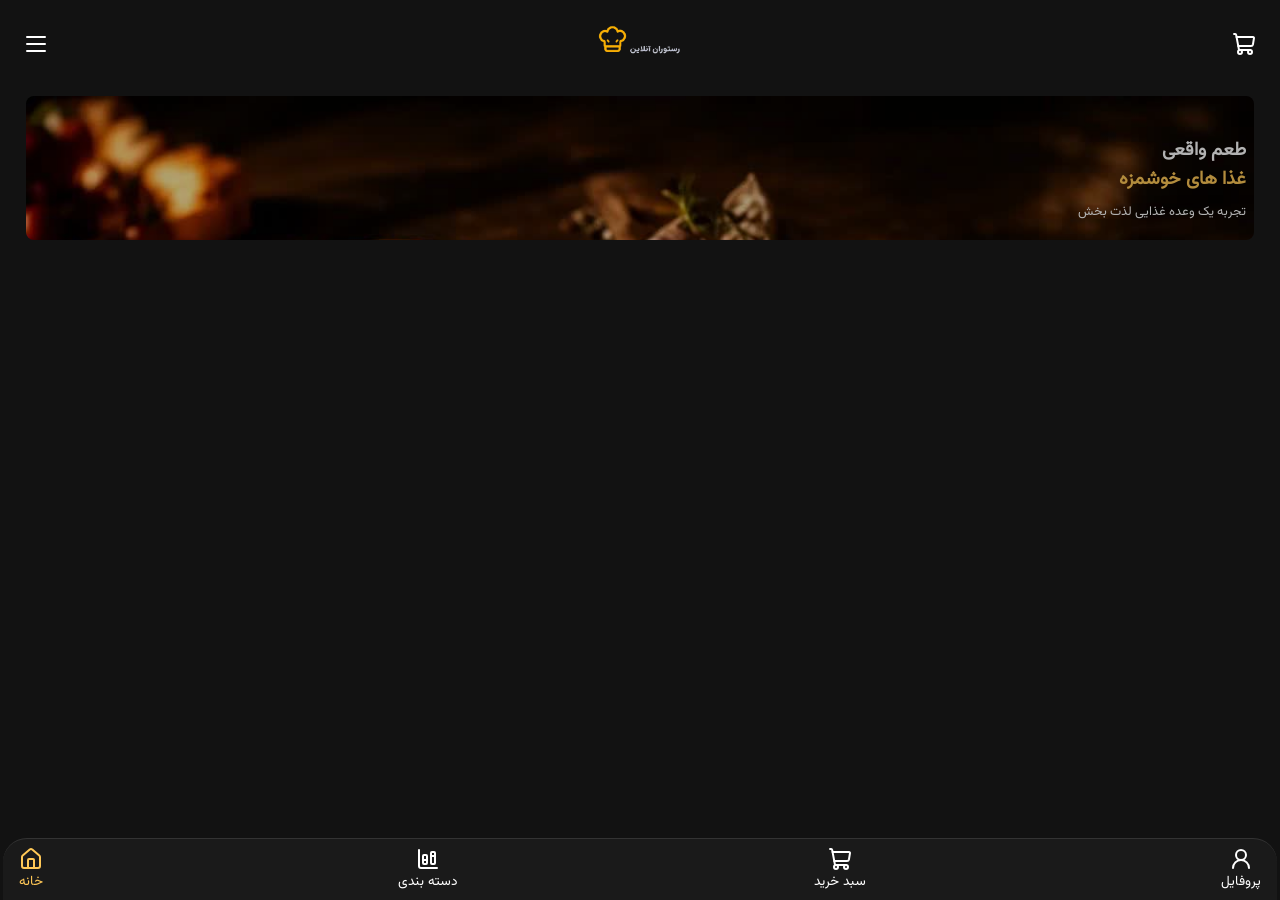
==== index.html @ 84a1adde "update 3" ====
<!DOCTYPE html>
<html lang="fa" dir="rtl">
<head>
    <meta charset="UTF-8">
    <meta name="viewport" content="width=device-width, initial-scale=1.0">
    <title>foodino | فودینو</title>
    <link rel="shortcut icon" href="./assets/image/fav icon.jfif" type="image/x-icon">
    <link rel="stylesheet" href="./css/style.css">
</head>
<body>
    <div class="container">
    <!-- header -->
    <header>
        <!-- top header -->
        <section class="top-header">
            <section class="icon-cart"><svg xmlns="http://www.w3.org/2000/svg" width="24" height="24" viewBox="0 0 24 24" fill="none" stroke="#ffffff" stroke-width="2" stroke-linecap="round" stroke-linejoin="round" class="lucide lucide-shopping-cart preview-icon"><path d="m2.05 2.05 1.099-.028a1 1 0 0 1 1.008.815l2.69 14.347A1 1 0 0 0 7.83 18H18"/><path d="M4.563 5h16.435a1 1 0 0 1 .981 1.204l-1.026 6.226A2 2 0 0 1 18.962 14H6.25"/><circle cx="18" cy="20" r="2"/><circle cx="8" cy="20" r="2"/></svg></section>
            <section class="logo">
                <img src="./assets/image/logo.webp" alt="logo">
            </section>
            <section class="menu"><svg xmlns="http://www.w3.org/2000/svg" width="24" height="24" viewBox="0 0 24 24" fill="none" stroke="#ffffff" stroke-width="2" stroke-linecap="round" stroke-linejoin="round" class="lucide lucide-text-align-justify preview-icon"><path d="M3 5h18"/><path d="M3 12h18"/><path d="M3 19h18"/></svg></section>
        </section>
        <!-- bottom header -->
        <section class="bottom-header">
            <div class="poster">
                <h3 class="title-poster">طعم واقعی <br> <span>غذا های خوشمزه</span></h3>
                <p>تجربه یک وعده غذایی لذت بخش</p>
            </div>
        </section>
    </header>

    <!-- menu bar -->
     <nav class="nav-bar">
        <div class="item-menu">
            <svg xmlns="http://www.w3.org/2000/svg" width="24" height="24" viewBox="0 0 24 24" fill="none" stroke="currentColor" stroke-width="2" stroke-linecap="round" stroke-linejoin="round" class="lucide lucide-user-round preview-icon"><circle cx="12" cy="8" r="5"/><path d="M20 21a8 8 0 0 0-16 0"/></svg>
            <span>پروفایل</span>
        </div>
        <div class="item-menu">
            <svg xmlns="http://www.w3.org/2000/svg" width="24" height="24" viewBox="0 0 24 24" fill="none" stroke="currentColor" stroke-width="2" stroke-linecap="round" stroke-linejoin="round" class="lucide lucide-shopping-cart preview-icon"><path d="m2.05 2.05 1.099-.028a1 1 0 0 1 1.008.815l2.69 14.347A1 1 0 0 0 7.83 18H18"/><path d="M4.563 5h16.435a1 1 0 0 1 .981 1.204l-1.026 6.226A2 2 0 0 1 18.962 14H6.25"/><circle cx="18" cy="20" r="2"/><circle cx="8" cy="20" r="2"/></svg>
            <span>سبد خرید</span>
        </div>
        <div class="item-menu">
            <svg xmlns="http://www.w3.org/2000/svg" width="24" height="24" viewBox="0 0 24 24" fill="none" stroke="currentColor" stroke-width="2" stroke-linecap="round" stroke-linejoin="round" class="lucide lucide-chart-column-stacked preview-icon"><path d="M11 13H7"/><path d="M19 9h-4"/><path d="M3 3v16a2 2 0 0 0 2 2h16"/><rect x="15" y="5" width="4" height="12" rx="1"/><rect x="7" y="8" width="4" height="9" rx="1"/></svg>
            <span>دسته بندی</span>
        </div>
        <div class="item-menu active">
            <svg xmlns="http://www.w3.org/2000/svg" width="24" height="24" viewBox="0 0 24 24" fill="none" stroke="currentColor" stroke-width="2" stroke-linecap="round" stroke-linejoin="round" class="lucide lucide-house preview-icon"><path d="M15 21v-8a1 1 0 0 0-1-1h-4a1 1 0 0 0-1 1v8"/><path d="M3 10a2 2 0 0 1 .709-1.528l7-6a2 2 0 0 1 2.582 0l7 6A2 2 0 0 1 21 10v9a2 2 0 0 1-2 2H5a2 2 0 0 1-2-2z"/></svg>
            <span>خانه</span>
        </div>
     </nav>
    </div>
    <!-- script -->
     <script src="./js/data.js"></script>
     <script src="./js/app.js"></script>
</body>
</html>
---- css/style.css ----
*{
    padding: 0;
    margin: 0;
    box-sizing: border-box;
}

:root{
    /* background */
    --ba-primary: #121212;
    --bg-section: #1a1a1a;
    --bg-card: #222222;
    --bg-card-hover: #2b2b2b;
    --bg-input: #202020;
    --bg-active: #3a241b;

    /* text */
    --text-primary: #ffffff;
    --text-secondary: #e0e0e0;
    --text-muted: #a3a3a3;
    --text-disabled: #737373;


    /* details */
    --boder: #333333;
    --divider: #292929;
    --price: #ff6b35;
    --star: #ffc857;
    --success: #4caf50;
}
@font-face {
    font-family: vazir;
    src: url(../assets/font/static/Vazirmatn-Regular.ttf);
}
@font-face {
    font-family: boold;
    src: url(../assets/font/static/GravitasOne-Regular.ttf);
}
body{
    height: 100vh;
    background: var(--ba-primary);
    color: var(--text-primary);
    font-family: vazir;
    transition: all .4s;
}
/* .container{
    padding: 1rem;
} */
/* header */
.top-header{
    padding: .6rem 1.5rem;
    width: 100%;
    height: 6rem;
    display: flex;
    align-items: center;
    justify-content: space-between;
}

.top-header .logo img{
    width: 7rem;
    margin-top: -.7rem;
}

.bottom-header .poster{
    width: 96%;
    height: 9rem;
    background-image: url(../assets/image/poster.jfif);
    background-size: cover;
    margin: 0 auto;
    filter: brightness(70%);
    border-radius: .5rem;
    padding: 2.5rem 0.5rem;
}
.bottom-header .poster .title-poster span{
    color: var(--star);
}
.bottom-header .poster p{
    font-size: 80%;
    margin-top: .5rem;
}

/* navbar */
.nav-bar{
    background: var(--bg-section);
    display: flex;
    justify-content: space-between;
    padding: .5rem 1rem;
    border-top-left-radius: 1.5rem;
    border-top-right-radius: 1.5rem;
    position: fixed;
    bottom: 0;
    left: .2rem;
    right: .2rem;
    border-top: 1px solid var(--boder);
}
.nav-bar .item-menu{
    display: flex;
    flex-direction: column;
    justify-content: center;
    align-items: center;
    
}
.nav-bar .item-menu span{
    font-size: .85rem;
}
.active{
    color: var(--star);
}
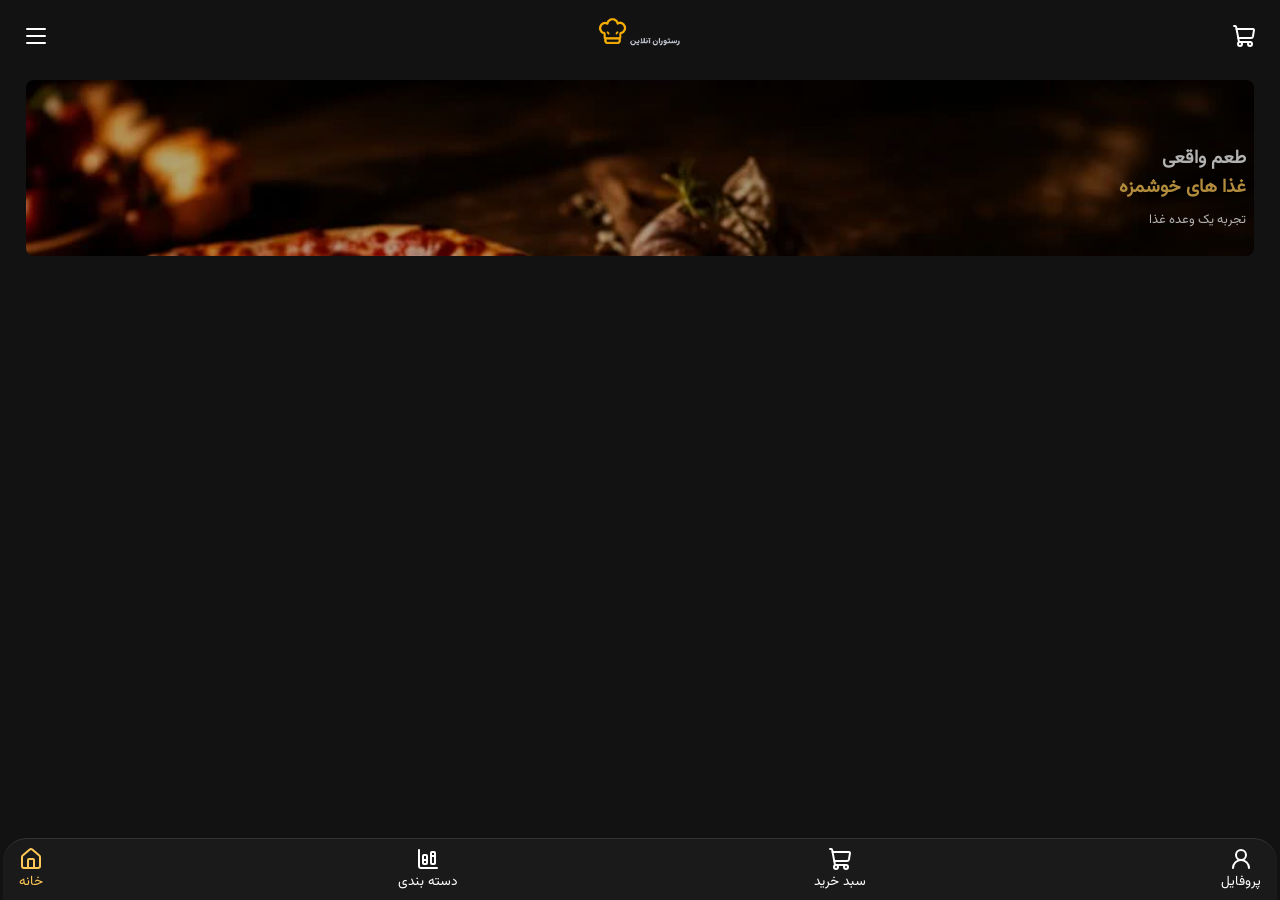
==== commit febb4ebf: "update 5" ====
--- a/index.html
+++ b/index.html
@@ -23,7 +23,7 @@
         <section class="bottom-header">
             <div class="poster">
                 <h3 class="title-poster">طعم واقعی <br> <span>غذا های خوشمزه</span></h3>
-                <p>تجربه یک وعده غذایی لذت بخش</p>
+                <p class="text-poster"></p>
             </div>
         </section>
     </header>
--- a/css/style.css
+++ b/css/style.css
@@ -49,7 +49,7 @@
 .top-header{
     padding: .6rem 1.5rem;
     width: 100%;
-    height: 6rem;
+    height: 5rem;
     display: flex;
     align-items: center;
     justify-content: space-between;
@@ -62,13 +62,13 @@
 
 .bottom-header .poster{
     width: 96%;
-    height: 9rem;
+    height: 11rem;
     background-image: url(../assets/image/poster.jfif);
     background-size: cover;
     margin: 0 auto;
     filter: brightness(70%);
     border-radius: .5rem;
-    padding: 2.5rem 0.5rem;
+    padding: 4rem 0.5rem 0;
 }
 .bottom-header .poster .title-poster span{
     color: var(--star);
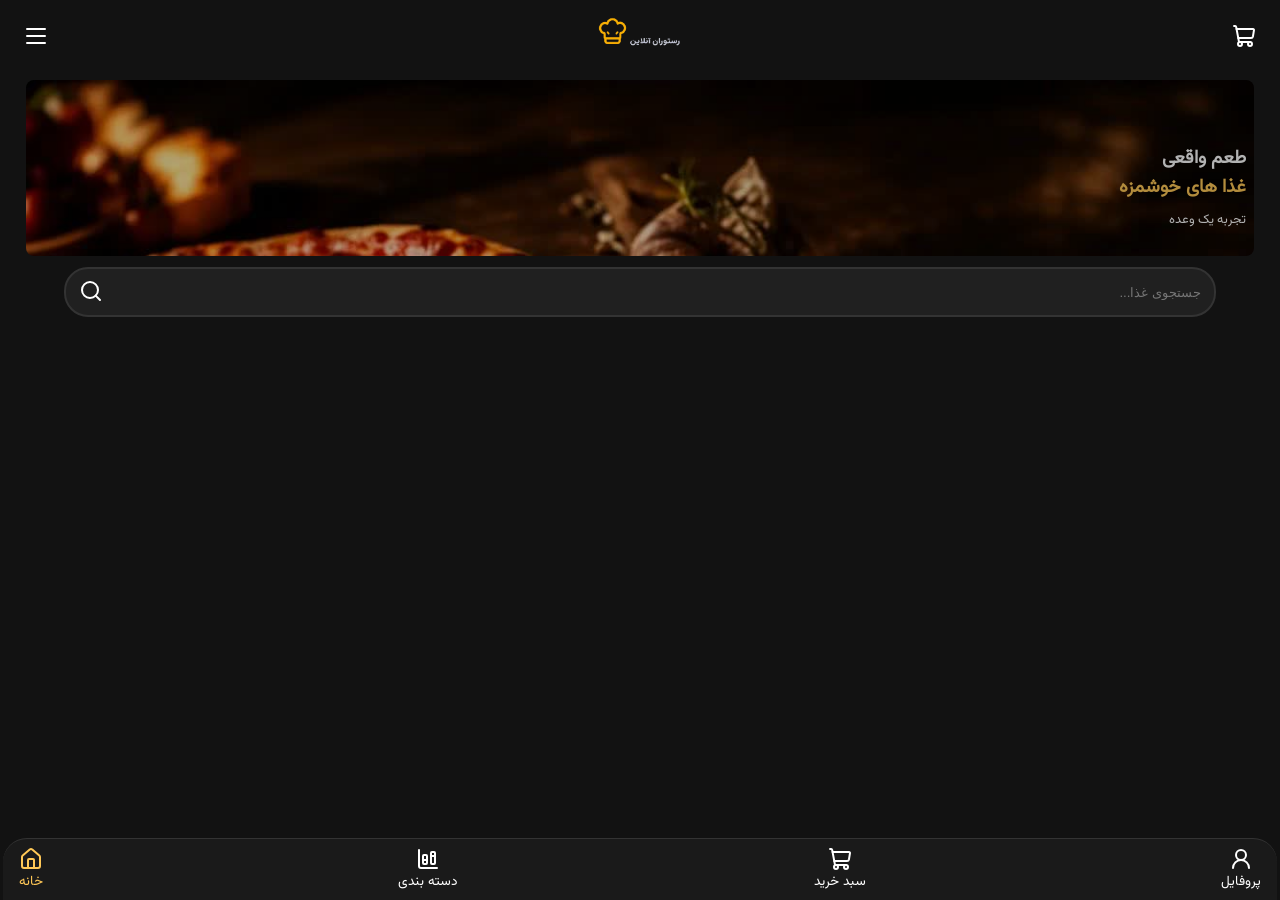
==== commit df2d9c0c: "update 6" ====
--- a/index.html
+++ b/index.html
@@ -28,6 +28,15 @@
         </section>
     </header>
 
+    <!-- main -->
+     <main>
+        <section class="search-box">
+            <div>
+                <input type="text" class="input-search" placeholder="جستجوی غذا...">
+                <span class="search-icon"><svg xmlns="http://www.w3.org/2000/svg" width="24" height="24" viewBox="0 0 24 24" fill="none" stroke="#ffffff" stroke-width="2" stroke-linecap="round" stroke-linejoin="round" class="lucide lucide-search preview-icon"><path d="m21 21-4.34-4.34"/><circle cx="11" cy="11" r="8"/></svg></span>
+            </div>
+        </section>
+     </main>
     <!-- menu bar -->
      <nav class="nav-bar">
         <div class="item-menu">
--- a/css/style.css
+++ b/css/style.css
@@ -104,4 +104,27 @@
 }
 .active{
     color: var(--star);
+}
+
+/* main */
+.search-box div{
+    width: 90%;
+    background-color: var(--bg-input);
+    margin: .7rem auto;
+    display: flex;
+    align-items: center;
+    justify-content: space-between;
+    padding: .2rem .5rem;
+    border-radius: 1.5rem;
+    border: 2px solid var(--boder);
+}
+.search-box div .input-search{
+    background: inherit;
+    outline: none;
+    border: none;
+    margin-right: .3rem;
+}
+.search-box .search-icon{
+    margin-top: .4rem;
+    margin-left: .3rem;
 }
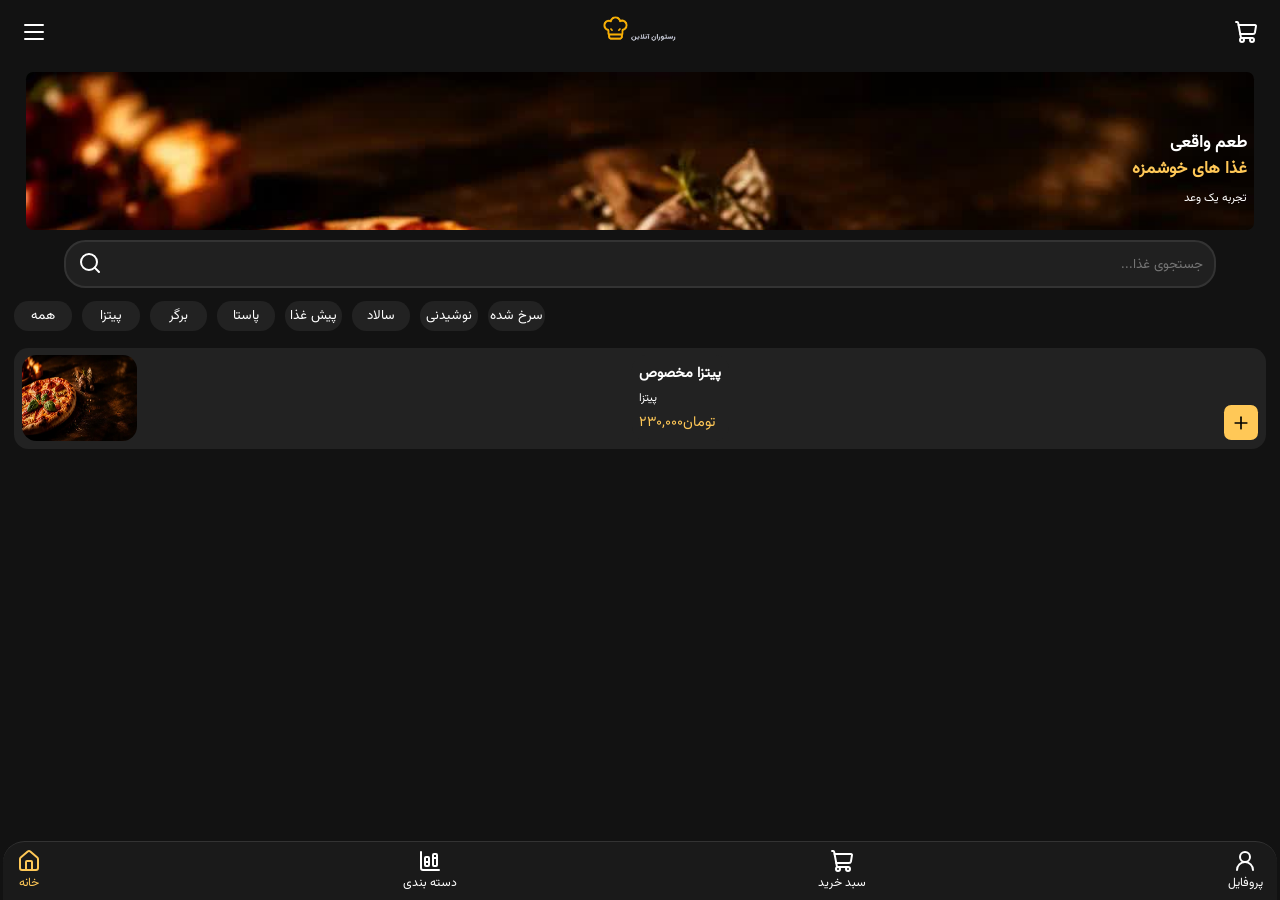
==== commit 83caa05a: "update 7" ====
--- a/index.html
+++ b/index.html
@@ -1,5 +1,5 @@
 <!DOCTYPE html>
-<html lang="fa" dir="rtl">
+<html lang="fa-IR" dir="rtl">
 <head>
     <meta charset="UTF-8">
     <meta name="viewport" content="width=device-width, initial-scale=1.0">
@@ -36,6 +36,29 @@
                 <span class="search-icon"><svg xmlns="http://www.w3.org/2000/svg" width="24" height="24" viewBox="0 0 24 24" fill="none" stroke="#ffffff" stroke-width="2" stroke-linecap="round" stroke-linejoin="round" class="lucide lucide-search preview-icon"><path d="m21 21-4.34-4.34"/><circle cx="11" cy="11" r="8"/></svg></span>
             </div>
         </section>
+
+        <section class="fillter">
+            <button class="btn-fillter fillter-active">همه</button>
+            <button class="btn-fillter">پیتزا</button>
+            <button class="btn-fillter">برگر</button>
+            <button class="btn-fillter">پاستا</button>
+            <button class="btn-fillter">پیش غذا</button>
+            <button class="btn-fillter">سالاد</button>
+            <button class="btn-fillter">نوشیدنی</button>
+            <button class="btn-fillter">سرخ شده</button>
+        </section>
+
+        <section class="products">
+            <div>
+                <img src="./assets/image/poster.jfif" alt="" class="img-product">
+                <div class="description">
+                    <h4>پیتزا مخصوص</h4>
+                    <span class="category">پیتزا</span>
+                    <span class="price">تومان۲۳۰,۰۰۰</span>
+                </div>
+                <div class="add-btn"><svg xmlns="http://www.w3.org/2000/svg" width="20" height="20" viewBox="0 0 24 24" fill="none" stroke="#000000" stroke-width="2" stroke-linecap="round" stroke-linejoin="round" class="lucide lucide-plus preview-icon"><path d="M5 12h14"/><path d="M12 5v14"/></svg></div>
+            </div>
+        </section>
      </main>
     <!-- menu bar -->
      <nav class="nav-bar">
--- a/css/style.css
+++ b/css/style.css
@@ -35,6 +35,10 @@
     font-family: boold;
     src: url(../assets/font/static/GravitasOne-Regular.ttf);
 }
+html{
+    scrollbar-width: none;
+    font-size: 90%;
+}
 body{
     height: 100vh;
     background: var(--ba-primary);
@@ -66,7 +70,6 @@
     background-image: url(../assets/image/poster.jfif);
     background-size: cover;
     margin: 0 auto;
-    filter: brightness(70%);
     border-radius: .5rem;
     padding: 4rem 0.5rem 0;
 }
@@ -123,8 +126,81 @@
     outline: none;
     border: none;
     margin-right: .3rem;
+    color: var(--text-muted);
+    font-family: vazir;
 }
 .search-box .search-icon{
     margin-top: .4rem;
     margin-left: .3rem;
+}
+
+.fillter{
+    display: grid;
+    grid-template-columns: repeat(8,4rem);
+    gap: 10px;
+    overflow: scroll;
+    direction: ltr;
+    padding: 0.2rem 1rem;
+}
+.fillter-active{
+    padding: .3rem 0;
+    font-family: vazir;
+    border-radius: 1rem;
+    border: none;
+    background: var(--star);
+    color: var(--ba-primary);
+}
+.fillter .btn-fillter{
+    padding: .3rem 0;
+    font-family: vazir;
+    border-radius: 1rem;
+    border: none;
+    background-color: var(--bg-card);
+    color: var(--text-primary);
+}
+
+::-webkit-scrollbar{
+    display: none;
+}
+
+/* products */
+
+.products{
+    width: 100%;
+    padding: 1rem ;
+}
+.products div{
+    background-color: var(--bg-card);
+    border-radius: 1rem;
+    display: flex;
+    padding: .5rem;
+    flex-direction: row-reverse;
+    justify-content: space-between;
+}
+.products .img-product{
+    width: 8rem;
+    height: 6rem;
+    border-radius: 1rem;
+}
+.products .description{
+    display: flex;
+    flex-direction: column;
+    direction: ltr;
+}
+.products .description .category{
+    font-size: .8rem;
+}
+.products .description .price{
+    color: var(--star);
+}
+.products .add-btn{
+    background: var(--star);
+    width: 2.4rem;
+    height: 2.4rem;
+    text-align: center;
+    display: flex;
+    align-items: center;
+    justify-content: center;
+    margin-top: 3.5rem;
+    border-radius: .5rem;
 }
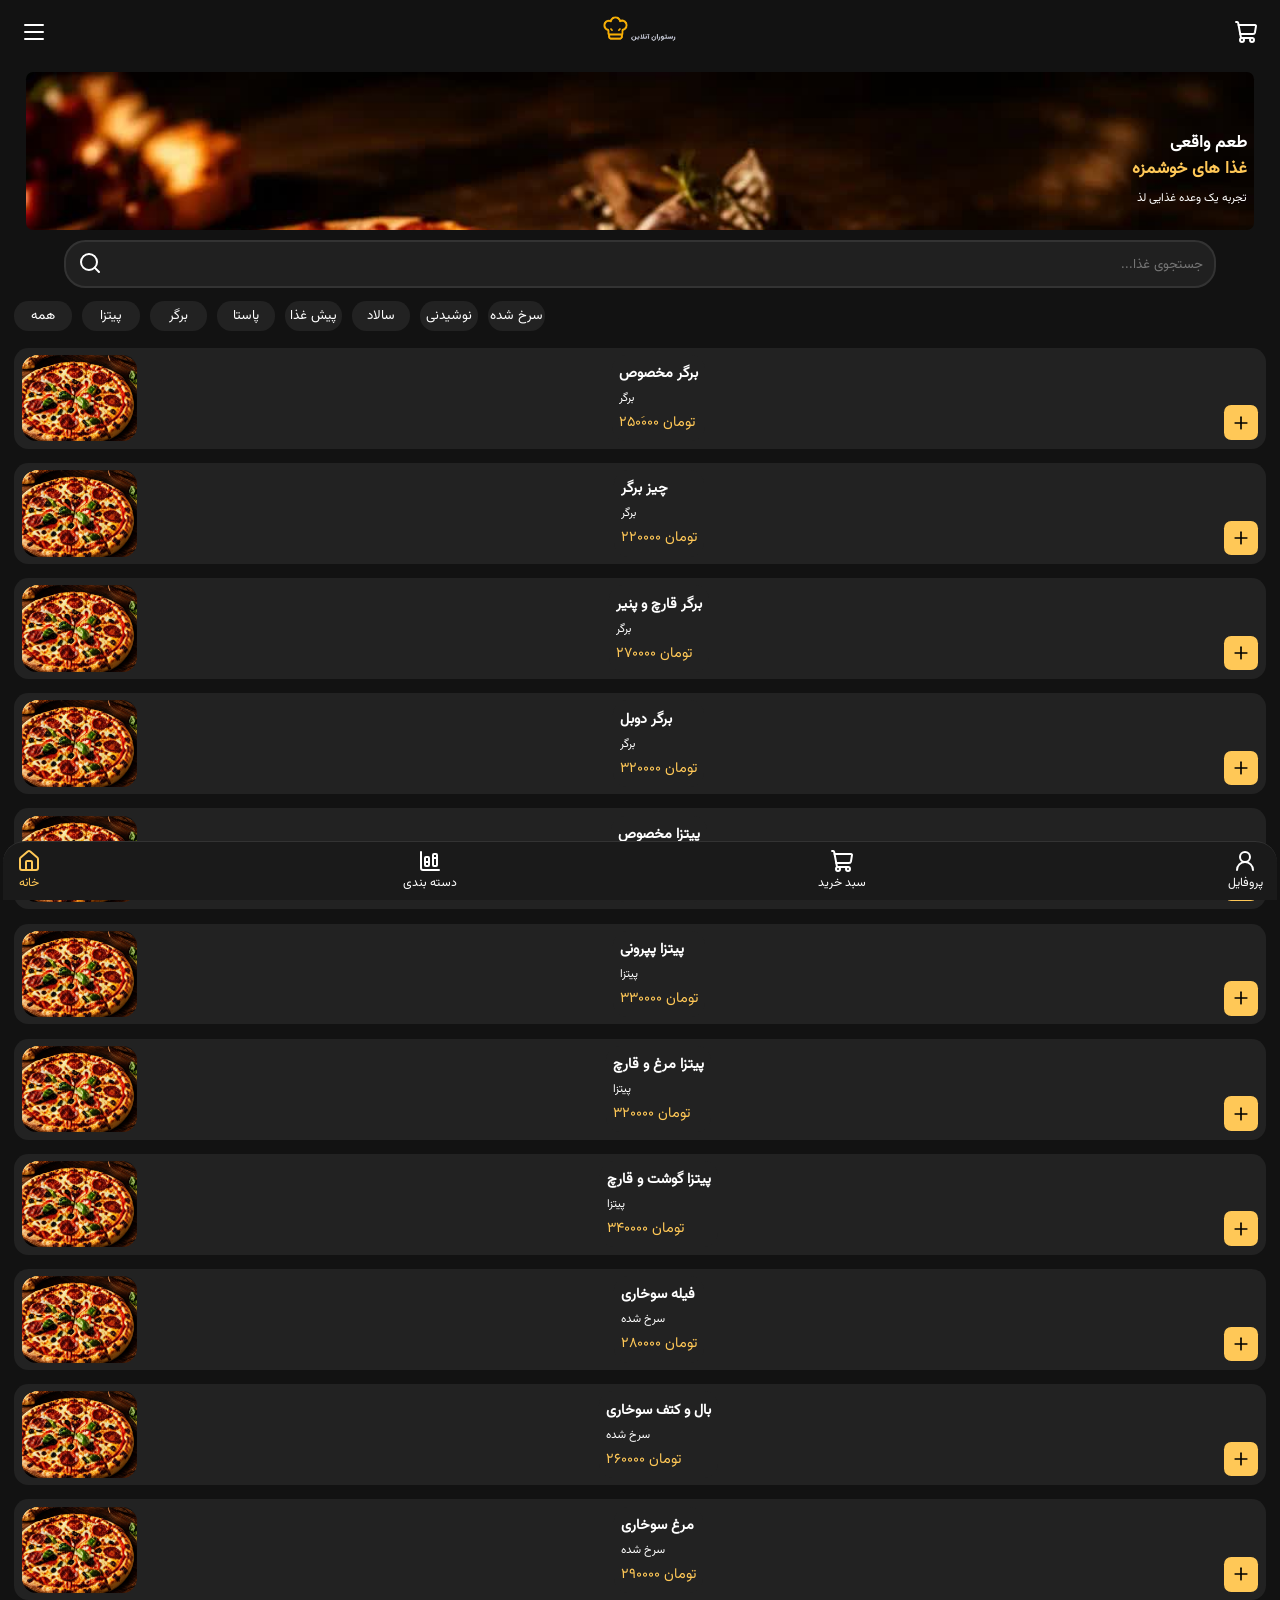
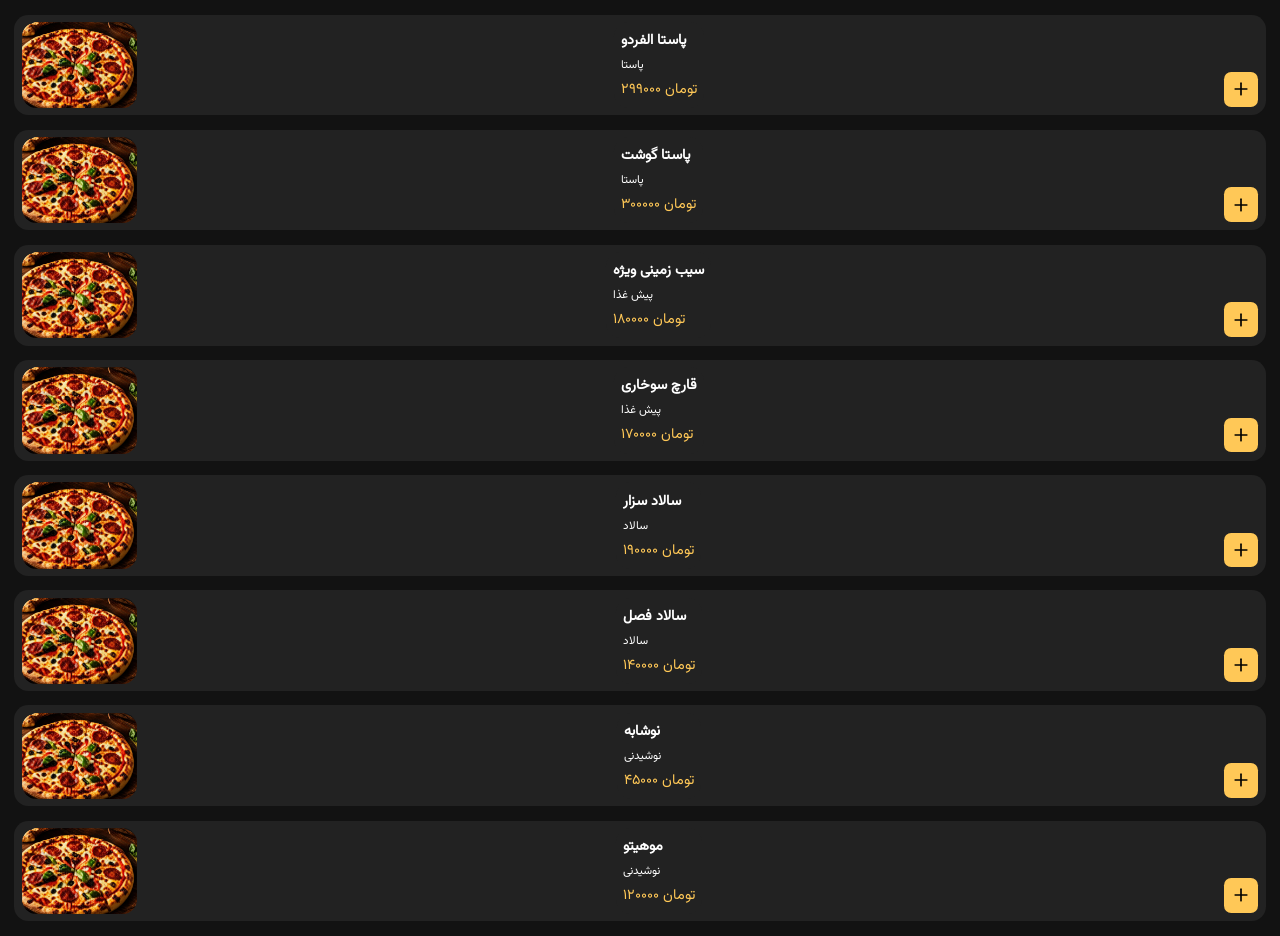
==== commit bc5b6af9: "update 8" ====
--- a/index.html
+++ b/index.html
@@ -49,15 +49,7 @@
         </section>
 
         <section class="products">
-            <div>
-                <img src="./assets/image/poster.jfif" alt="" class="img-product">
-                <div class="description">
-                    <h4>پیتزا مخصوص</h4>
-                    <span class="category">پیتزا</span>
-                    <span class="price">تومان۲۳۰,۰۰۰</span>
-                </div>
-                <div class="add-btn"><svg xmlns="http://www.w3.org/2000/svg" width="20" height="20" viewBox="0 0 24 24" fill="none" stroke="#000000" stroke-width="2" stroke-linecap="round" stroke-linejoin="round" class="lucide lucide-plus preview-icon"><path d="M5 12h14"/><path d="M12 5v14"/></svg></div>
-            </div>
+            
         </section>
      </main>
     <!-- menu bar -->
@@ -81,7 +73,7 @@
      </nav>
     </div>
     <!-- script -->
-     <script src="./js/data.js"></script>
-     <script src="./js/app.js"></script>
+     <script type="module" src="./js/data.js"></script>
+     <script type="module" src="./js/app.js"></script>
 </body>
 </html>
--- a/css/style.css
+++ b/css/style.css
@@ -168,6 +168,9 @@
 .products{
     width: 100%;
     padding: 1rem ;
+    display: flex;
+    flex-direction: column;
+    gap: 1rem;
 }
 .products div{
     background-color: var(--bg-card);
@@ -186,6 +189,7 @@
     display: flex;
     flex-direction: column;
     direction: ltr;
+    margin-right: 3rem;
 }
 .products .description .category{
     font-size: .8rem;
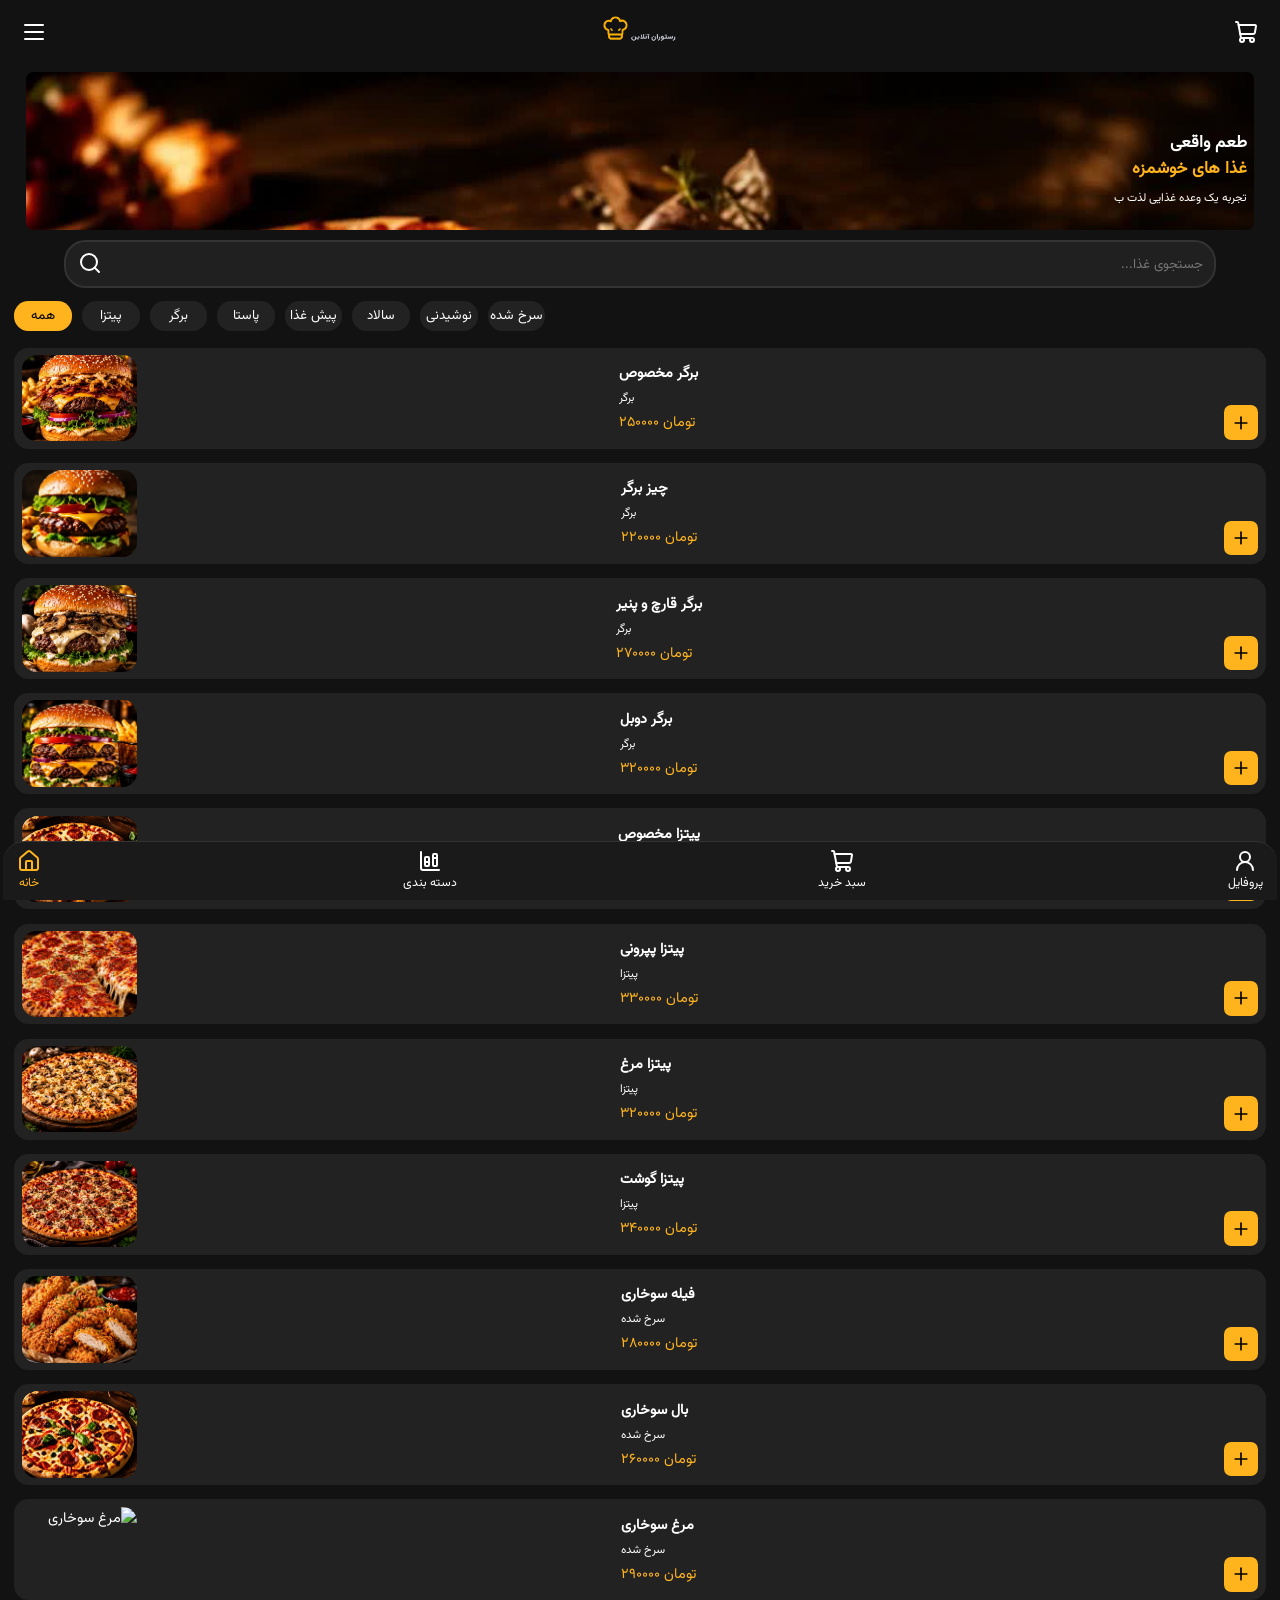
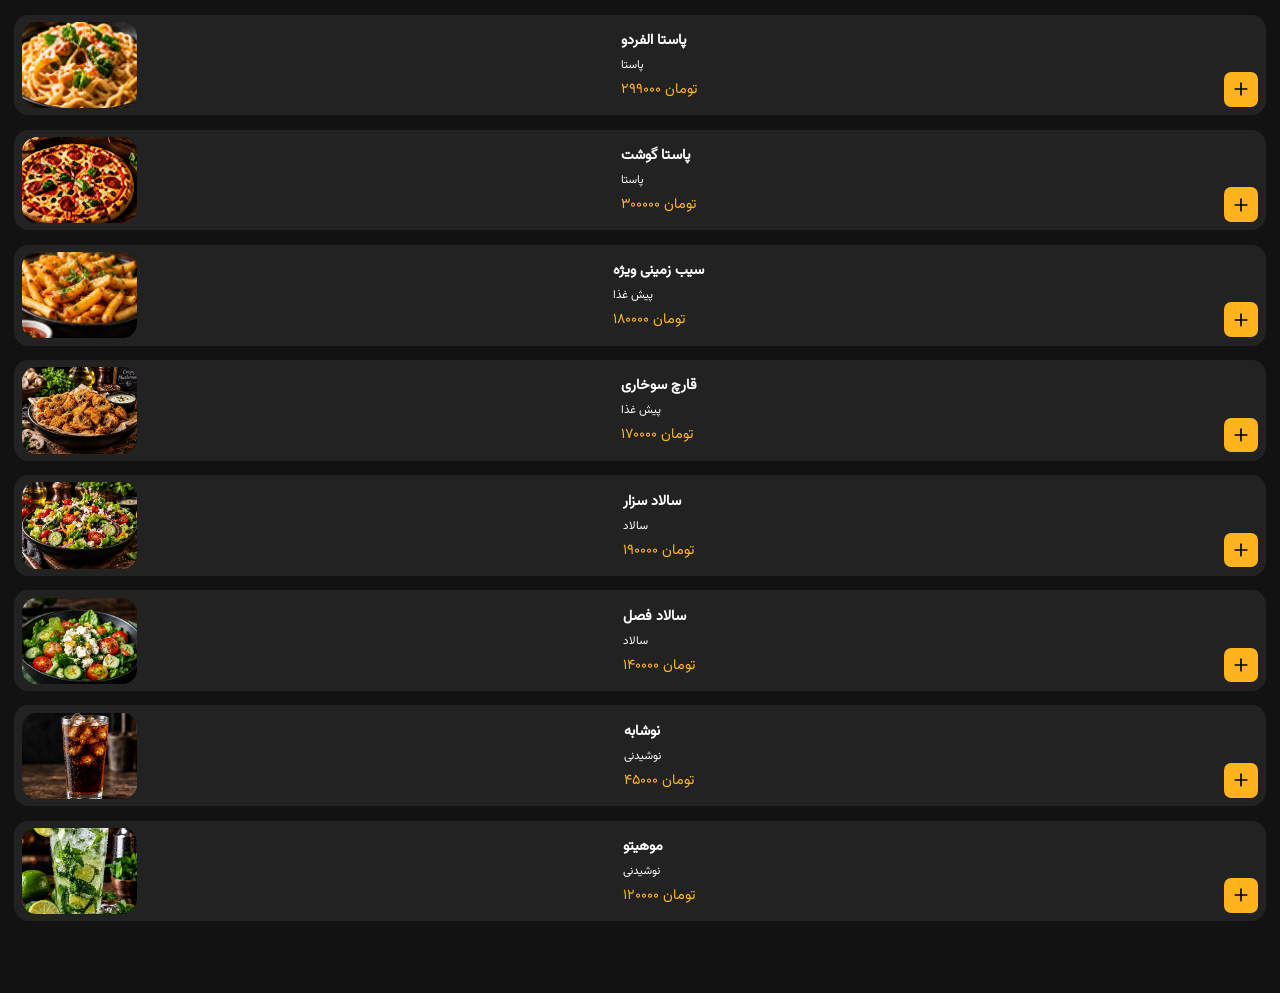
==== commit 0b78f925: "update 11" ====
--- a/index.html
+++ b/index.html
@@ -38,7 +38,7 @@
         </section>
 
         <section class="fillter">
-            <button class="btn-fillter fillter-active">همه</button>
+            <button class="btn-fillter" id="fillter-active">همه</button>
             <button class="btn-fillter">پیتزا</button>
             <button class="btn-fillter">برگر</button>
             <button class="btn-fillter">پاستا</button>
--- a/css/style.css
+++ b/css/style.css
@@ -24,7 +24,7 @@
     --boder: #333333;
     --divider: #292929;
     --price: #ff6b35;
-    --star: #ffc857;
+    --star: #ffb41e;
     --success: #4caf50;
 }
 @font-face {
@@ -110,6 +110,9 @@
 }
 
 /* main */
+main{
+    padding-bottom: 4rem;
+}
 .search-box div{
     width: 90%;
     background-color: var(--bg-input);
@@ -142,13 +145,13 @@
     direction: ltr;
     padding: 0.2rem 1rem;
 }
-.fillter-active{
+#fillter-active{
     padding: .3rem 0;
     font-family: vazir;
     border-radius: 1rem;
     border: none;
     background: var(--star);
-    color: var(--ba-primary);
+    color: #000;
 }
 .fillter .btn-fillter{
     padding: .3rem 0;
@@ -184,6 +187,7 @@
     width: 8rem;
     height: 6rem;
     border-radius: 1rem;
+    object-fit: cover;
 }
 .products .description{
     display: flex;
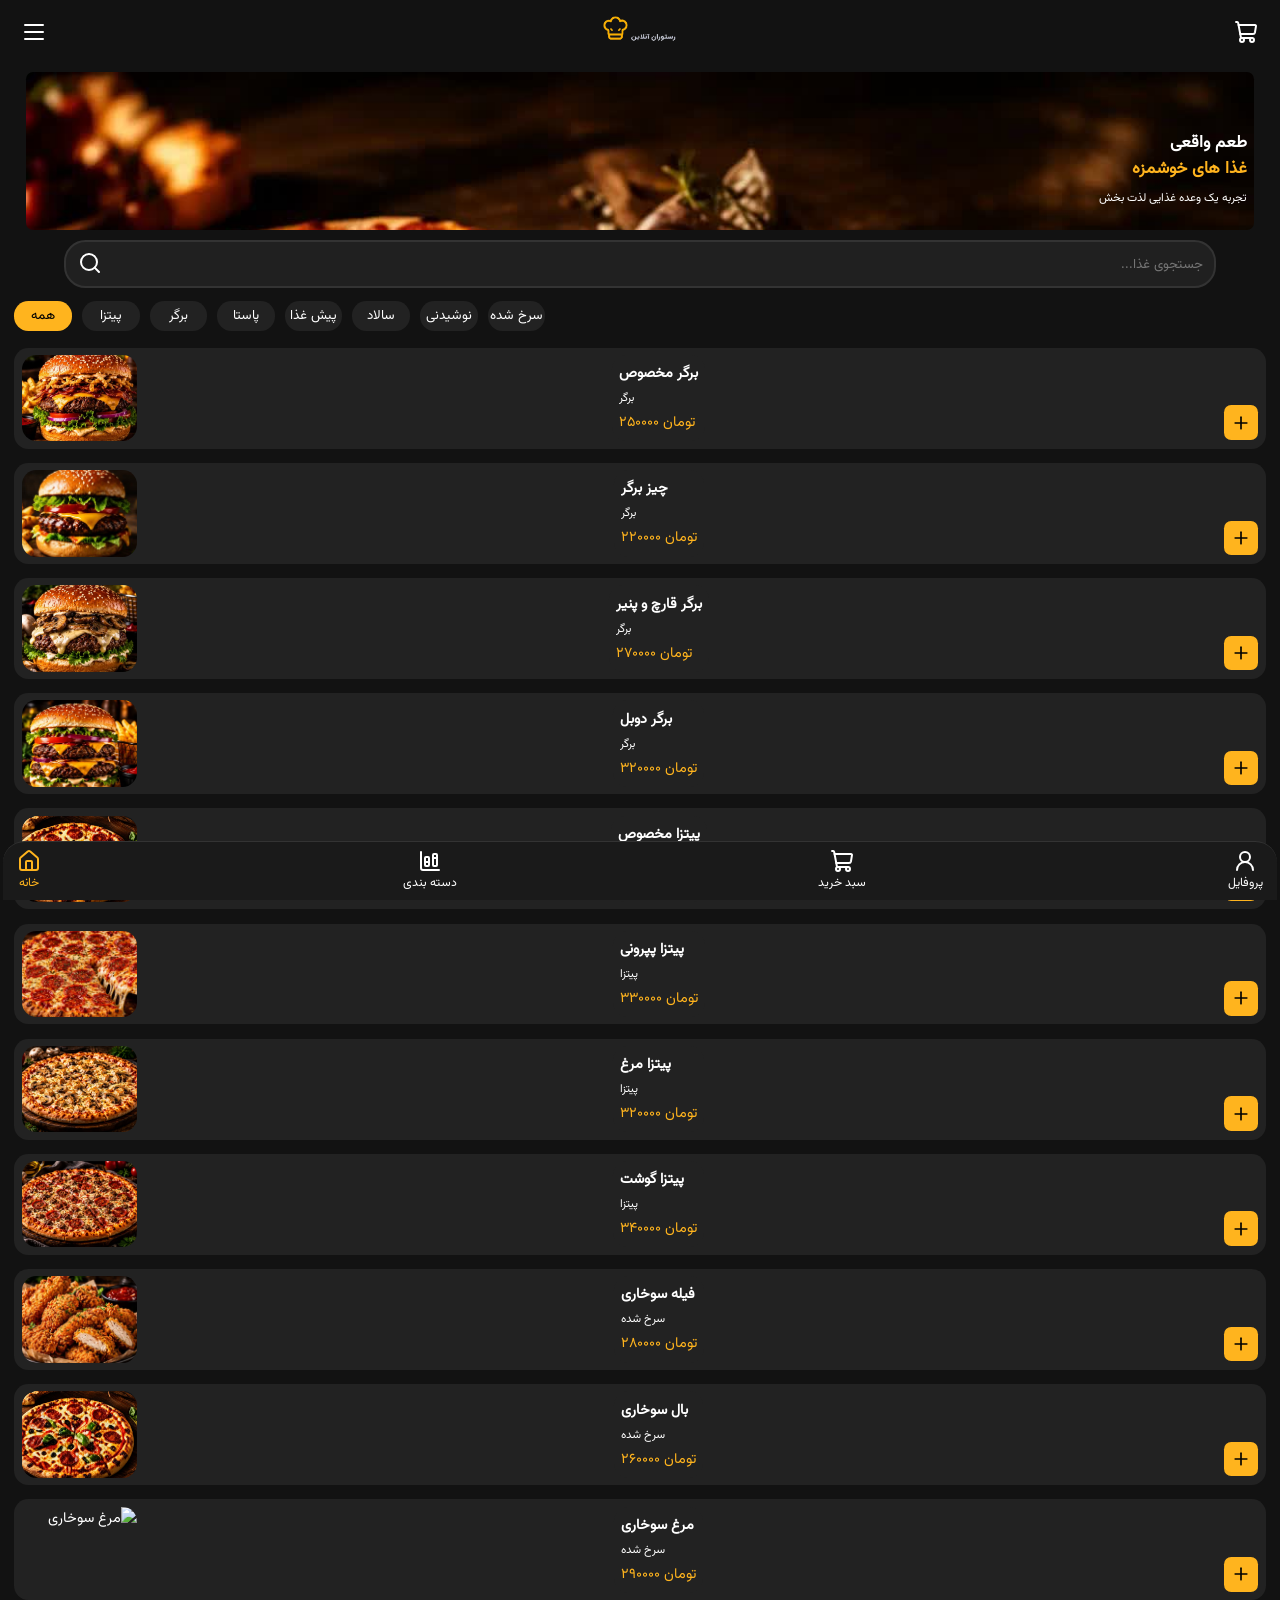
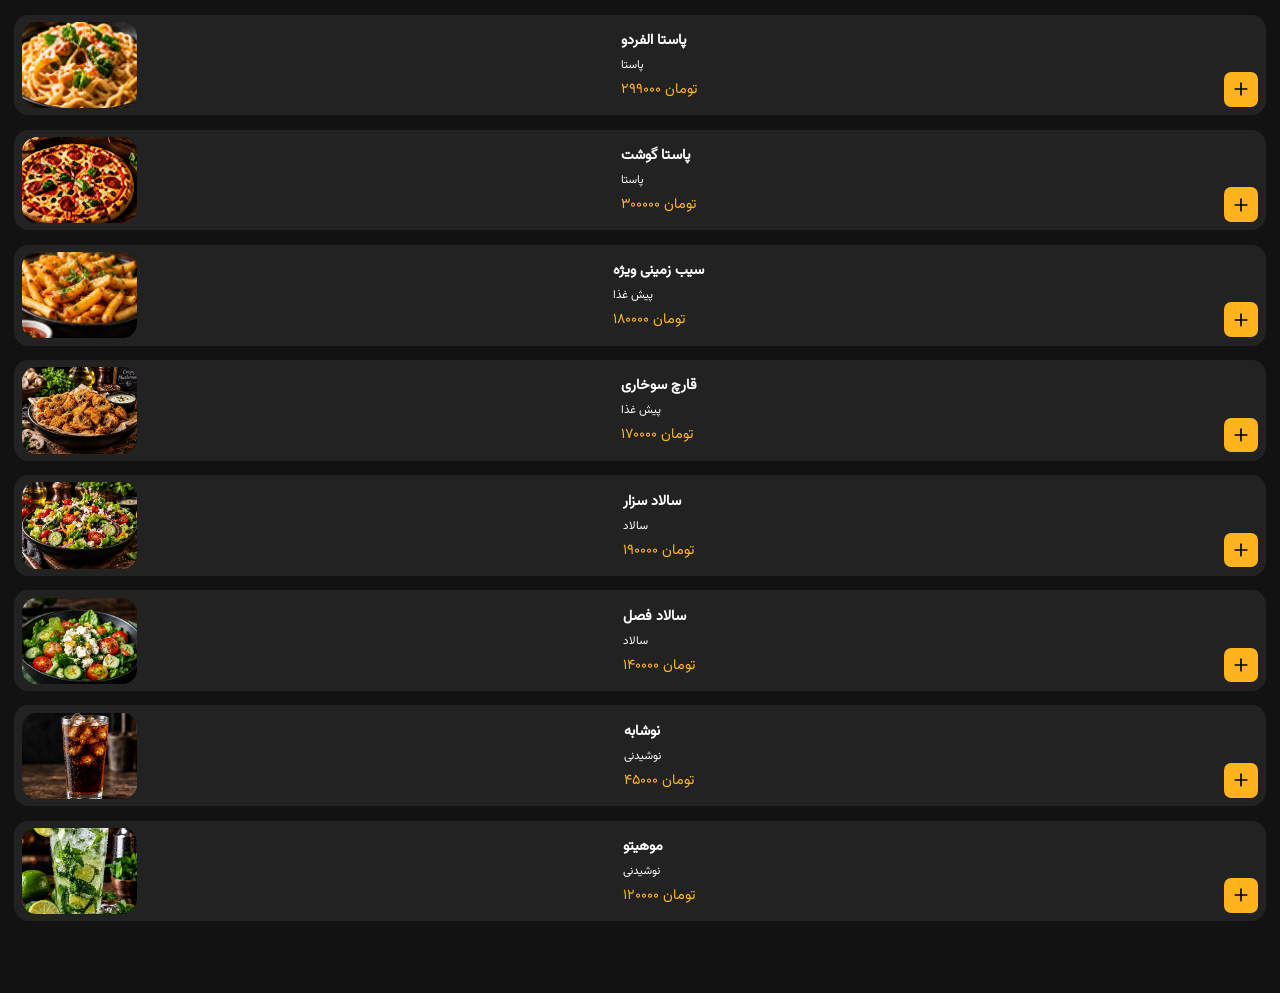
==== commit a89438d4: "update 11" ====
--- a/index.html
+++ b/index.html
@@ -38,14 +38,14 @@
         </section>
 
         <section class="fillter">
-            <button class="btn-fillter" id="fillter-active">همه</button>
-            <button class="btn-fillter">پیتزا</button>
-            <button class="btn-fillter">برگر</button>
-            <button class="btn-fillter">پاستا</button>
-            <button class="btn-fillter">پیش غذا</button>
-            <button class="btn-fillter">سالاد</button>
-            <button class="btn-fillter">نوشیدنی</button>
-            <button class="btn-fillter">سرخ شده</button>
+            <button class="btn-fillter"  data-category="همه" id="fillter-active">همه</button>
+            <button class="btn-fillter"  data-category="پیتزا">پیتزا</button>
+            <button class="btn-fillter"  data-category="برگر">برگر</button>
+            <button class="btn-fillter"  data-category="پاستا">پاستا</button>
+            <button class="btn-fillter"  data-category="پیش غذا">پیش غذا</button>
+            <button class="btn-fillter"  data-category="سالاد">سالاد</button>
+            <button class="btn-fillter"  data-category="نوشیدنی">نوشیدنی</button>
+            <button class="btn-fillter"  data-category="سرخ شده">سرخ شده</button>
         </section>
 
         <section class="products">
